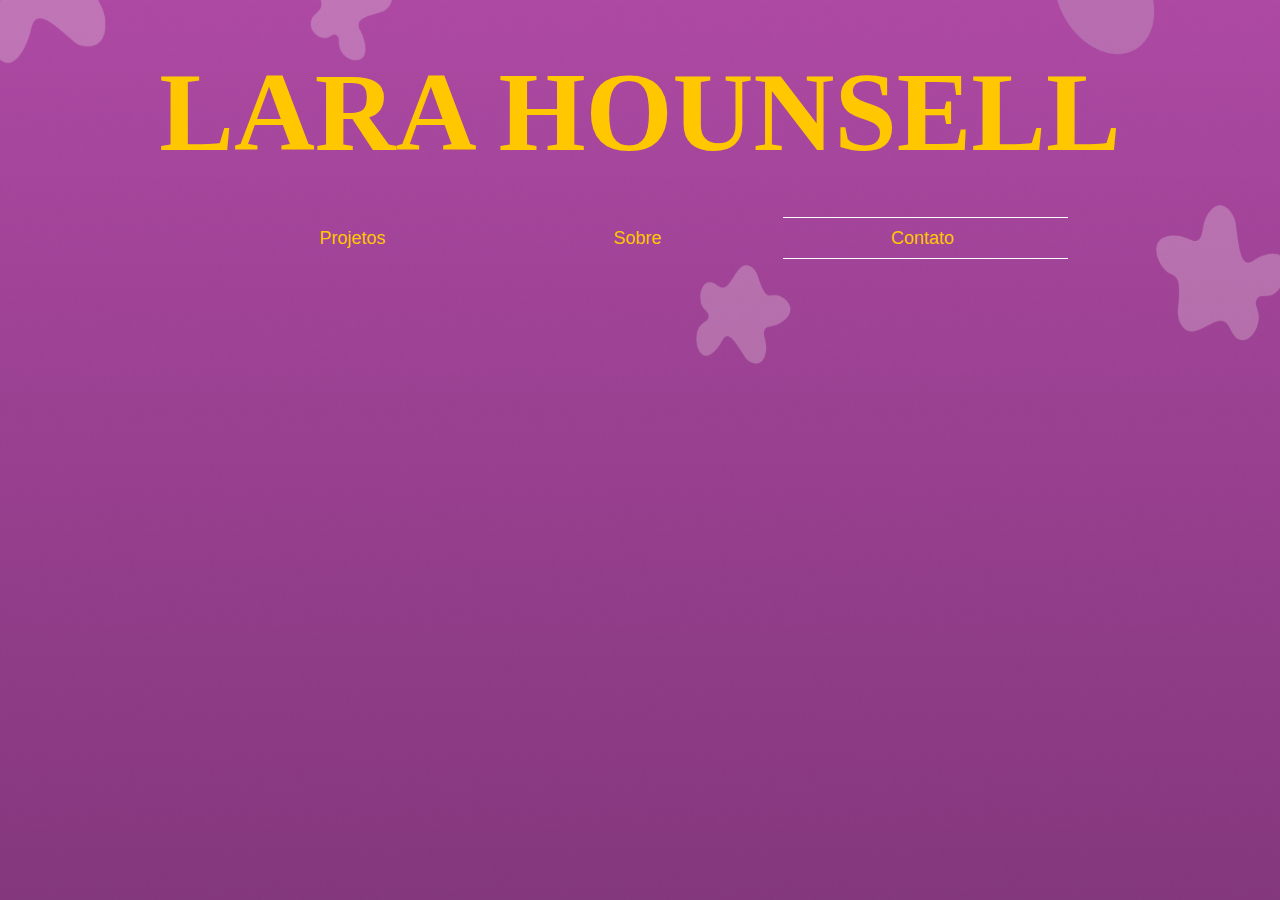
==== contato.html @ eceec5cb "criação da página sobre" ====
<!DOCTYPE html>
<html lang="en">
<head>
    <meta charset="UTF-8">
    <meta name="viewport" content="width=device-width, initial-scale=1.0">
    <link rel="stylesheet" href="css/navbar.css">
    <link rel="stylesheet" href="css/style.css">
    <link rel="stylesheet" href="css/rodapé.css">
    <title>Document</title>
</head>
<body>
    <header>
        <h1>LARA HOUNSELL</h1>
    </header>
    <nav class="navbar">
        <a href="index.html">
            <button class="buttonbar">
                Projetos
            </button>
        </a>
        
        <a href="sobre.html">
            <button class="buttonbar">
                Sobre
            </button>
        </a>
        <a href="contato.html" style="
        border-bottom: 1px solid var(--cor-branca); 
        border-top: 1px solid var(--cor-branca);">
            <button class="buttonbar">
                Contato
            </button>
        </a>
    </nav>

</body>
</html>
---- css/navbar.css ----
.navbar {
    display: flex;
    justify-content: center;
    flex-direction: row;
    align-items: center;
    background-color: transparent;
}

.buttonbar {
    background-color: transparent;
    color: var(--cor-amarela);
    font-family: sans-serif, 'Times New Roman', Times, serif;
    font-size: 18px;
    width: 280px;
    height: 40px;
    border: none;
    cursor: pointer;
    margin-right: 5px;
}

.buttonbar:hover {
    color: var(--cor-branca);
}
---- css/style.css ----
:root {
    --cor-rosa: #AD49A3;
    --cor-rosa-escuro: #84377C;
    --cor-amarela: #FFC700;
    --cor-branca: #FFFFFF;
}

body {
    display: flex;
    justify-content: center;
    flex-direction: column;
    background-image: url(/assets/images/fundo.png);
    background-attachment: fixed;
    background-size: 100% 100%;
}

h1 {
    display: flex;
    justify-content: center;
    font-family: 'Lemon Days';
    /* font-size: 111px; */
    font-size: clamp(3em, 1rem + 10vw, 7rem); 
    color: var(--cor-amarela);
    margin: 40px;
}

.titulo-branco {
    font-family: 'Lemon Days';
    color: var(--cor-branca);
    font-size: 40px;
    margin-bottom: -6px;
    margin-top: 100px;
}

.coluna {
    display: flex;
    justify-content: center;
    flex-direction: column;
    align-items: flex-start;
    margin: 0 auto;
    padding: 10px;
    
}

.carousel.slide {
    max-width: 1000px;
    max-height: 800px;
    object-fit: cover;

}


                            /* Design Gráfico */
h3 {                                            
    margin-top: 6px;
    font-family: 'DM Sans';
    /* font-size: 18px; */
    font-weight: 400;
    color: var(--cor-branca);
}

#titulo-do-projeto {
    font-family: 'DM Sans';
    font-size: 26px;
    font-size: clamp(0,1rem, 2rem, 3rem);
    color: var(--cor-branca);
    
}

#descricao {
    font-family: 'DM Sans';
    /* font-size: 17px; */
    font-size: clamp(0,1rem, 1rem, 3rem);
    color: var(--cor-branca);
}

.carousel-control-prev-icon {
    background-image: url(/assets/icons/prev.png);
    max-width: 25px;
    max-height: 45px;
}

.carousel-control-next-icon {
    background-image: url(/assets/icons/next.png);
    max-width: 25px;
    max-height: 45px;
}

#indicadores .active {
    background-color: #FFC700;
}

.carousel-caption {
    background: linear-gradient(to bottom, #000000, #2b1528);
    border-radius: 10px;
    cursor: pointer;
}

.carousel-inner {
    border-radius: 10px;
    min-height: 700px;
}

/* -------------------- PÁGINA SOBRE ------------------- */ 

.perfil {
    border-radius: 50%;
    box-shadow: 1px 1px 30px;
    height: 300px;
    width: 310px;
    object-fit: cover;
    margin-top: 110px;
    margin-right: 20px;
}

.container {
    display: flex;
    justify-content: center;
    align-items: center;
    background-color: #FFFFFF;
    border-radius: 30px;
    /* max-height: 250px; */
    max-width: 620px;
    margin-top: 20px;
    

}

.titulo-pagina-sobre {
    font-family: 'Lemon Days';
    color: var(--cor-branca);
    font-size: 66px;
    margin-bottom: -6px;
    margin-top: 100px;
}

.texto-sobre-lara {
    font-family: 'DM Sans Regular', sans-serif;
    line-height: 1.2;
    padding: 20px 40px;
    font-size: 20px;
    color: #8F397E;
    margin: 0;
    text-align: justify;
}
        


main {
    /* max-width: 900px; */
    display: flex;
    justify-content: center;
    flex-direction: row;
    margin: 0 auto;
}

.estrela {
    max-width: 30px;
    margin-right: 10px;
}

.container-hab {
    max-width: 600px;
    display: flex;
    justify-content: flex-start;
    align-items: center;
}

#topicos {
    color: var(--cor-branca);
    font-family: 'DM Sans Regular', sans-serif;
    font-size: 25px;
}
---- css/rodapé.css ----
.icones {
    color: var(--cor-branca);
    display: flex;
    justify-content: center;
    margin-top: 200px;
}

.fa-brands.fa-linkedin-in.fa-3x {
    margin-left: 28px;
    margin-right: 28px;
    margin-bottom: 100px;
}

.fa-brands.fa-instagram.fa-3x:hover {
    scale: 1.1;
    cursor: pointer;
    color: #f7d53e;
}

.fa-brands.fa-linkedin-in.fa-3x:hover {
    scale: 1.2;
    cursor: pointer;
    color: #0e76a8;
}

.fa-brands.fa-tiktok.fa-3x:hover {
    scale: 1.2;
    cursor: pointer;
    color: #000000;
}
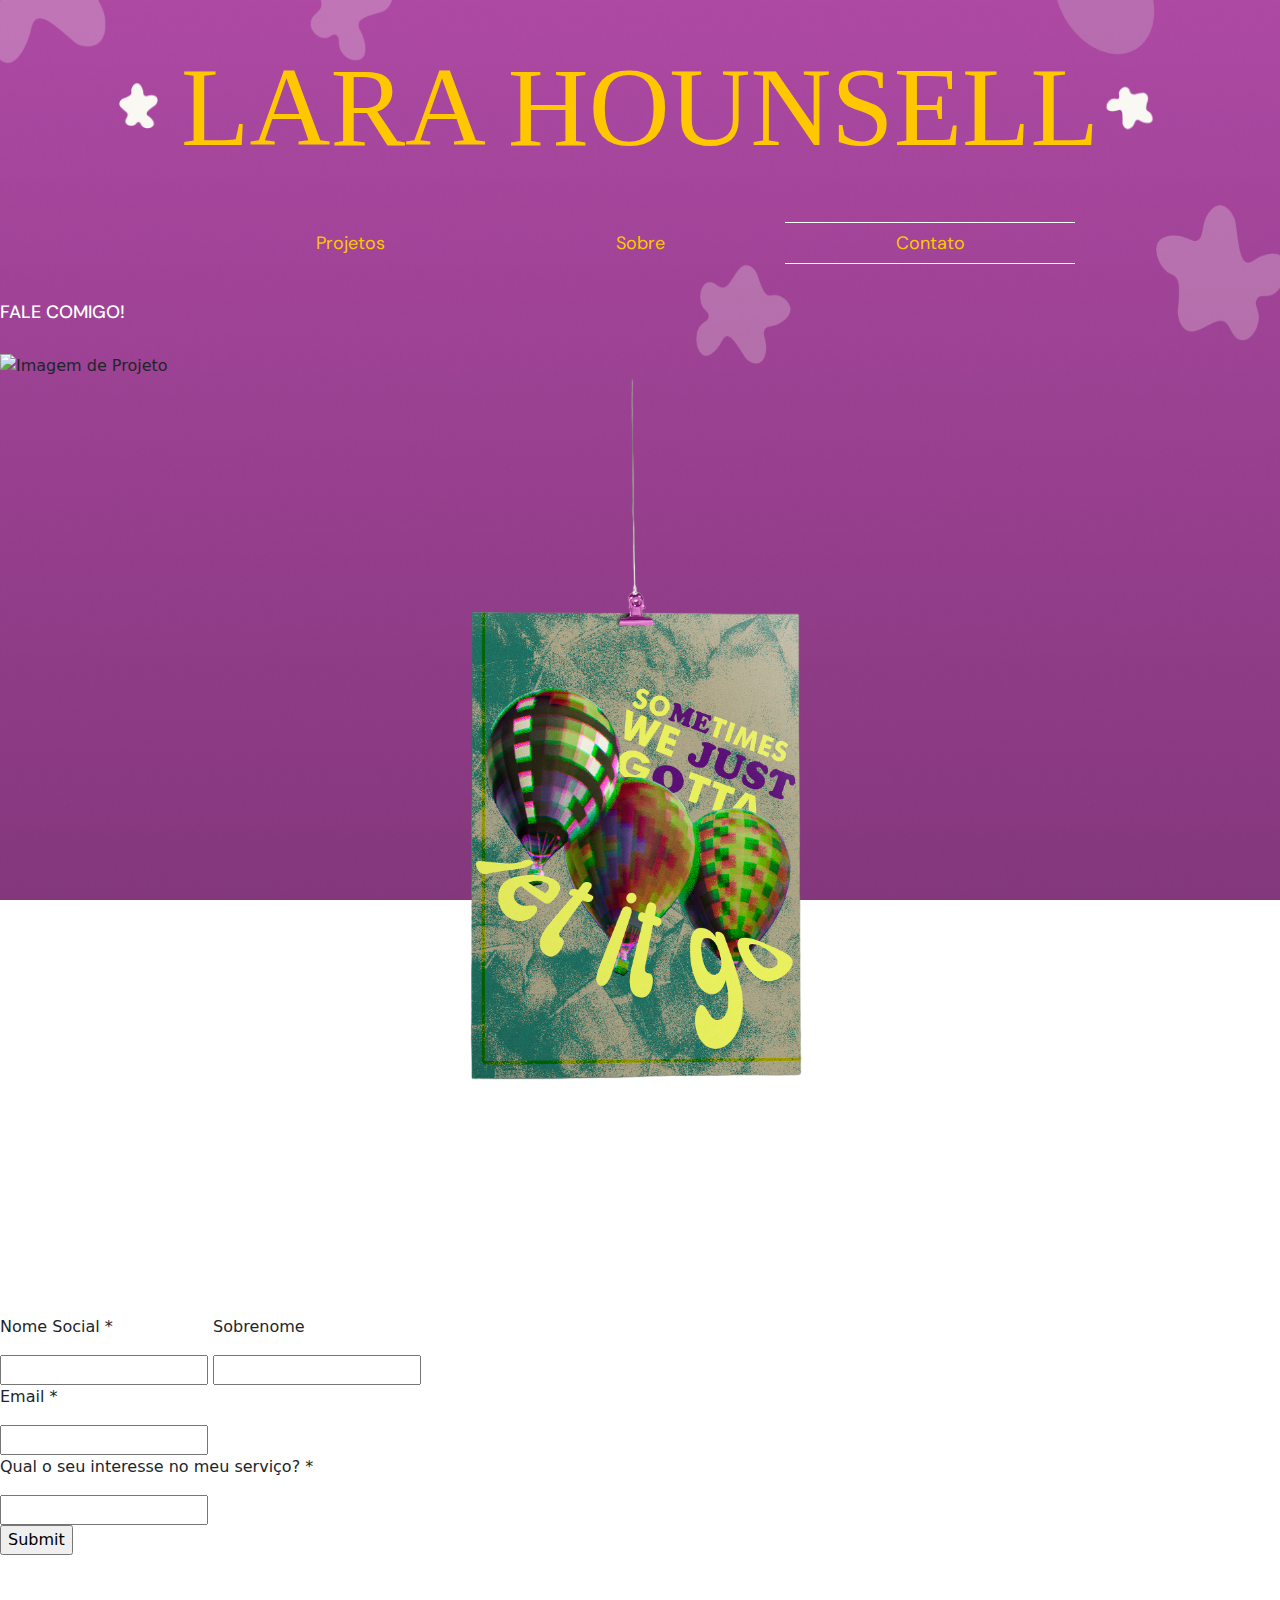
==== commit 16d65aeb: "versão v.1.0.0" ====
--- a/contato.html
+++ b/contato.html
@@ -1,30 +1,36 @@
 <!DOCTYPE html>
-<html lang="en">
-<head>
-    <meta charset="UTF-8">
-    <meta name="viewport" content="width=device-width, initial-scale=1.0">
-    <link rel="stylesheet" href="css/navbar.css">
-    <link rel="stylesheet" href="css/style.css">
-    <link rel="stylesheet" href="css/rodapé.css">
-    <title>Document</title>
-</head>
+<html lang="pt-br">
+    <head>
+        <meta charset="UTF-8">
+        <meta name="viewport" content="width=device-width, initial-scale=1.0">
+        <link href="https://cdn.jsdelivr.net/npm/bootstrap@5.3.3/dist/css/bootstrap.min.css" rel="stylesheet" integrity="sha384-QWTKZyjpPEjISv5WaRU9OFeRpok6YctnYmDr5pNlyT2bRjXh0JMhjY6hW+ALEwIH" crossorigin="anonymous">
+        <link rel="stylesheet" href="css/style.css">
+        <link rel="stylesheet" href="css/navbar_rodapé.css">
+        <link rel="stylesheet" href="/css/paginasobre.css">
+        <link rel="stylesheet" href="css/paginacontato.css">
+        <link rel="shortcut icon" href="/assets/icons/logo.ico" type="image/x-icon">
+        <link href="https://fonts.googleapis.com/css2?family=DM+Sans:ital,opsz,wght@0,9..40,100..1000;1,9..40,100..1000&display=swap" rel="stylesheet">
+        <script src="https://kit.fontawesome.com/df99da5d64.js" crossorigin="anonymous"></script>
+        <title>Contato</title>
+    </head>
 <body>
     <header>
+        <img id="estrela-esquerda" src="/assets/images/estrelaesquerda.png">
         <h1>LARA HOUNSELL</h1>
+        <img id="estrela-direita" src="/assets/images/estreladireita.png">
     </header>
     <nav class="navbar">
-        <a href="index.html">
+        <a href="/index.html">
             <button class="buttonbar">
                 Projetos
             </button>
         </a>
-        
-        <a href="sobre.html">
+        <a href="/sobre.html">
             <button class="buttonbar">
                 Sobre
             </button>
         </a>
-        <a href="contato.html" style="
+        <a href="/contato.html" style="
         border-bottom: 1px solid var(--cor-branca); 
         border-top: 1px solid var(--cor-branca);">
             <button class="buttonbar">
@@ -33,5 +39,65 @@
         </a>
     </nav>
 
+    
+    <h3 id="fale-comigo">FALE COMIGO!</h3>
+    <main id="conteudo">
+        <div class="demonstracao">
+            <img id="img-1" src="/assets/images/carousel-home/LOCOMOTIVA-08.png" alt="Imagem de Projeto">
+            <img id="img-2" src="/assets/images/carousel-home/mockup let-it-go.png" alt="Imagem de Projeto">
+        </div>
+        
+        <div>
+            <form class="formulario">
+                <h3 id="instrucao">Por favor, preencha as informações abaixo: </h3>
+
+                <div class="form-grupo-row">
+                    <label for="nome-social">
+                        <p class="tipo-input">Nome Social *</p>
+                        <input type="text" id="c-nome-social" name="nome-social">
+                    </label>
+                    <label for="sobrenome">
+                        <p class="tipo-input">Sobrenome</p> 
+                        <input type="text" id="c-sobrenome" name="sobrenome">
+                    </label>
+                </div>
+
+                <div class="form-email">
+                    <label for="email">
+                        <p class="tipo-input">Email *</p>
+                        <input type="text" id="c-email" name="email">
+                    </label>
+                </div>
+
+                <div class="form-grupo3">
+                    <label for="campo-descricao">
+                        <p class="tipo-input">Qual o seu interesse no meu serviço? *</p>
+                        <input type="text" id="campo-interesse" name="campo-descricao">
+                    </label>
+                    
+                </div>
+                
+                <input type="submit" id="botao-enviar">
+            </form>
+                
+        </div>
+    </main>
+
+    <footer class="icones">
+        <a href="https://www.instagram.com/larafazdesign?igsh=NTc4MTIwNjQ2YQ==" 
+        title="Ir para meu instagram" style="color: white;">
+            <i class="fa-brands fa-instagram fa-3x"></i>
+        </a>
+
+        <a href="https://www.linkedin.com/in/lara-rocha-68623b272/" 
+        title="Ir para meu linkedin" style="color: white;">
+            <i class="fa-brands fa-linkedin-in fa-3x"></i>
+        </a>
+
+        <a href="https://www.tiktok.com/@larafazdesign?_t=8kZWmko8PZ8&_r=1" 
+        title="Ir para meu tiktok" style="color: white;">
+            <i class="fa-brands fa-tiktok fa-3x"></i>
+        </a>
+    </footer>
 </body>
 </html>--- a/css/style.css
+++ b/css/style.css
@@ -3,6 +3,19 @@
     --cor-rosa-escuro: #84377C;
     --cor-amarela: #FFC700;
     --cor-branca: #FFFFFF;
+}
+
+header {
+    display: flex;
+    justify-content: center;
+    align-items: center;
+}
+
+#estrela-esquerda, #estrela-direita {
+    width: 65px;
+    height: 65px;
+    margin-left: -40px;
+    margin-right: -30px;
 }
 
 body {
@@ -42,21 +55,18 @@
     
 }
 
+h3 {                        /* Design Gráfico */                    
+    margin-top: 10px;
+    margin-bottom: 30px;
+    font-family: 'DM Sans', sans-serif; 
+    font-size: 18px;
+    color: var(--cor-branca);
+}
+
 .carousel.slide {
     max-width: 1000px;
     max-height: 800px;
     object-fit: cover;
-
-}
-
-
-                            /* Design Gráfico */
-h3 {                                            
-    margin-top: 6px;
-    font-family: 'DM Sans';
-    /* font-size: 18px; */
-    font-weight: 400;
-    color: var(--cor-branca);
 }
 
 #titulo-do-projeto {
@@ -87,87 +97,20 @@
 }
 
 #indicadores .active {
-    background-color: #FFC700;
+    background-color: var(--cor-amarela);
 }
 
 .carousel-caption {
     background: linear-gradient(to bottom, #000000, #2b1528);
-    border-radius: 10px;
+    border-bottom-right-radius: 20px;
+    border-bottom-left-radius: 20px;
     cursor: pointer;
+    position: relative;
+    bottom: 80px;
+    left: 0;
 }
 
 .carousel-inner {
-    border-radius: 10px;
+    border-radius: 20px;
     min-height: 700px;
 }
-
-/* -------------------- PÁGINA SOBRE ------------------- */ 
-
-.perfil {
-    border-radius: 50%;
-    box-shadow: 1px 1px 30px;
-    height: 300px;
-    width: 310px;
-    object-fit: cover;
-    margin-top: 110px;
-    margin-right: 20px;
-}
-
-.container {
-    display: flex;
-    justify-content: center;
-    align-items: center;
-    background-color: #FFFFFF;
-    border-radius: 30px;
-    /* max-height: 250px; */
-    max-width: 620px;
-    margin-top: 20px;
-    
-
-}
-
-.titulo-pagina-sobre {
-    font-family: 'Lemon Days';
-    color: var(--cor-branca);
-    font-size: 66px;
-    margin-bottom: -6px;
-    margin-top: 100px;
-}
-
-.texto-sobre-lara {
-    font-family: 'DM Sans Regular', sans-serif;
-    line-height: 1.2;
-    padding: 20px 40px;
-    font-size: 20px;
-    color: #8F397E;
-    margin: 0;
-    text-align: justify;
-}
-        
-
-
-main {
-    /* max-width: 900px; */
-    display: flex;
-    justify-content: center;
-    flex-direction: row;
-    margin: 0 auto;
-}
-
-.estrela {
-    max-width: 30px;
-    margin-right: 10px;
-}
-
-.container-hab {
-    max-width: 600px;
-    display: flex;
-    justify-content: flex-start;
-    align-items: center;
-}
-
-#topicos {
-    color: var(--cor-branca);
-    font-family: 'DM Sans Regular', sans-serif;
-    font-size: 25px;
-}
--- a/css/navbar_rodapé.css
+++ b/css/navbar_rodapé.css
@@ -0,0 +1,55 @@
+.navbar {
+    display: flex;
+    justify-content: center;
+    flex-direction: row;
+    align-items: center;
+    background-color: transparent;
+    margin-bottom: 20px;
+}
+
+.buttonbar {
+    background-color: transparent;
+    color: var(--cor-amarela);
+    font-family: 'DM Sans', sans-serif;
+    font-size: 18px;
+    width: 280px;
+    height: 40px;
+    border: none;
+    cursor: pointer;
+    margin-right: 5px;
+    margin-left: 5px;
+}
+
+.buttonbar:hover {
+    border-bottom: 1px solid var(--cor-branca); 
+    border-top: 1px solid var(--cor-branca)
+}
+
+/* ---------------------------------------------RODAPÉ------------------------------*/
+
+.icones {
+    display: flex;
+    justify-content: center;
+    margin-top: 400px;
+}
+
+.fa-brands.fa-linkedin-in.fa-3x {
+    margin-left: 28px;
+    margin-right: 28px;
+    margin-bottom: 80px;
+}
+
+.fa-brands.fa-instagram.fa-3x:hover, .fa-brands.fa-linkedin-in.fa-3x:hover, 
+.fa-brands.fa-tiktok.fa-3x:hover {
+    scale: 1.1;
+    cursor: pointer;
+    color: #f7d53e;
+}
+
+.fa-brands.fa-linkedin-in.fa-3x:hover {
+    color: #0e76a8;
+}
+
+.fa-brands.fa-tiktok.fa-3x:hover {
+    color: #000000;
+}
